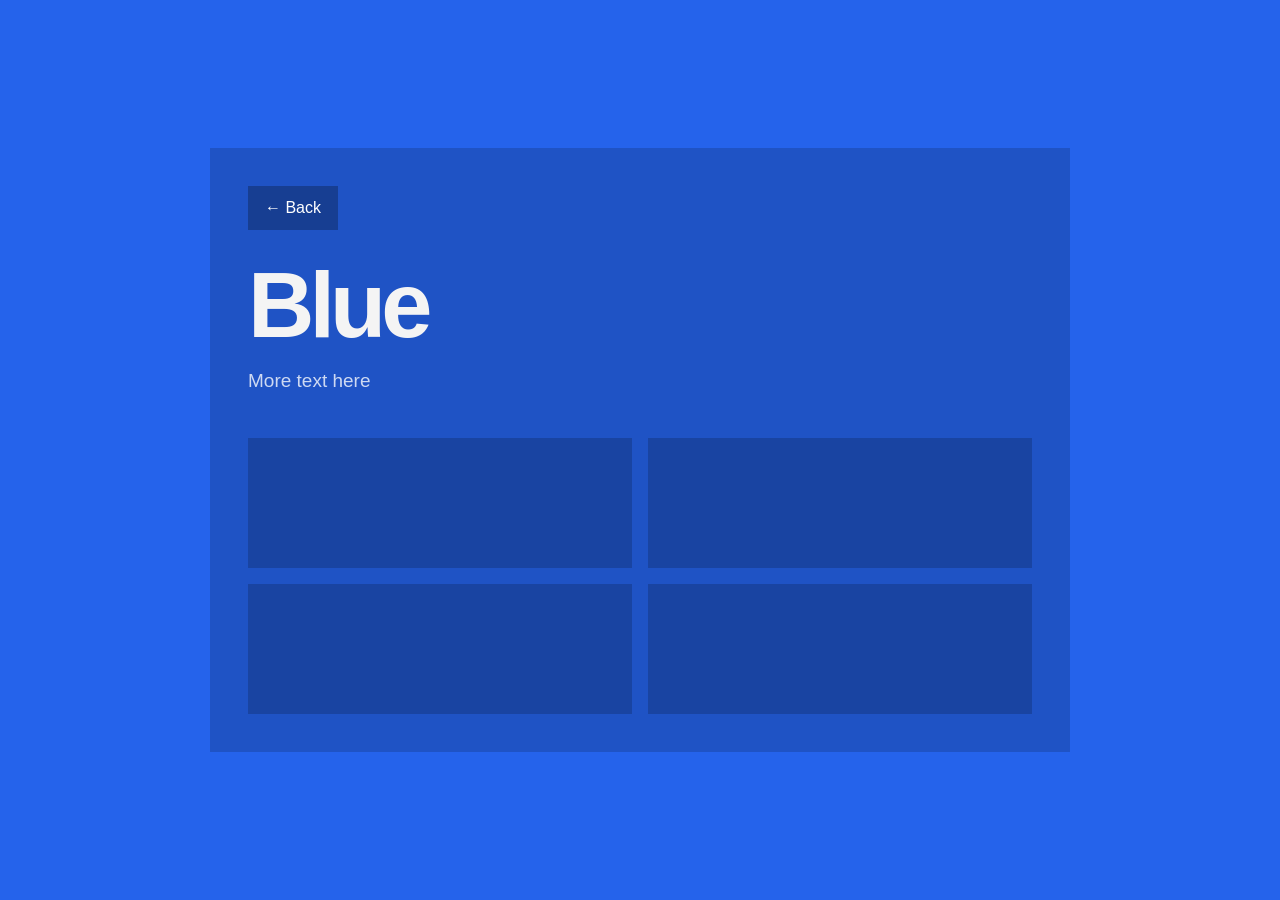
==== page/blue/index.html @ 0271adc9 "deploy: f64277744b3cf1d8fdfd1e8888f6f5c8da901624" ====
<!DOCTYPE html>
<html lang="en">
<head>
    <meta charset="UTF-8">
    <meta name="viewport" content="width=device-width, initial-scale=1.0">
    <link rel="stylesheet" href="/static/css/styles.css">
</head>
<body>
    <div class="app" id="app">
        
<div class="scene page" style="--page-color: #2563eb;">
    <div class="page-card">
        <button class="back-btn" data-back="blue">
            ← Back
        </button>

        <h1 class="page-title">Blue</h1>
        <p class="page-text">More text here</p>

        <div class="content-blocks">
            <div class="content-block"></div>
            <div class="content-block"></div>
            <div class="content-block"></div>
            <div class="content-block"></div>
        </div>
    </div>
</div>

    </div>

    <div class="transition-cover" id="cover"></div>

    <script src="/static/js/scripts.js"></script>
</body>
</html>
---- static/css/styles.css ----
* {
    box-sizing: border-box;
}

html, body {
    margin: 0;
    width: 100%;
    min-height: 100%;
    font-family: Arial, sans-serif;
    background: #0b0b0b;
    color: #f4f4f4;
    overflow: hidden;
}

body {
    min-height: 100vh;
}

button {
    font: inherit;
}

.app {
    position: relative;
    width: 100vw;
    height: 100vh;
    overflow: hidden;
    perspective: 1200px;
    background: #0b0b0b;
}

.scene {
    position: absolute;
    inset: 0;
    transform-origin: center;
    transition:
        transform 700ms cubic-bezier(.2, .9, .2, 1),
        opacity 350ms ease,
        filter 500ms ease;
}

.menu {
    display: grid;
    place-items: center;
    padding: 40px;
}

.menu-inner {
    width: min(960px, 92vw);
}

.menu-title {
    font-size: clamp(44px, 8vw, 96px);
    margin: 0 0 8px;
    letter-spacing: -5px;
    line-height: 0.9;
}

.menu-subtitle {
    color: #999;
    margin: 0 0 34px;
    font-size: 18px;
}

.portal-grid {
    display: grid;
    grid-template-columns: repeat(3, 1fr);
    gap: 18px;
}

.portal {
    position: relative;
    height: 240px;
    color: white;
    cursor: pointer;
    overflow: hidden;
    text-align: left;
    padding: 26px;
    border: 0;
    outline: 0;
    background: var(--page-color);
    transition:
        transform 250ms ease,
        filter 250ms ease;
}

.portal:hover {
    transform: translateY(-6px);
    filter: brightness(1.12);
}

.portal:active {
    transform: translateY(-2px) scale(0.98);
}

.portal h2 {
    margin: 0;
    font-size: 34px;
    letter-spacing: -1px;
}

.portal p {
    color: rgba(255,255,255,0.76);
    max-width: 240px;
    line-height: 1.5;
}

.portal-number {
    position: absolute;
    right: 22px;
    bottom: 14px;
    font-size: 72px;
    font-weight: 900;
    line-height: 1;
    color: rgba(255,255,255,0.18);
}

.page {
    display: grid;
    place-items: center;
    padding: 40px;
    background: var(--page-color);
}

.page-card {
    width: min(860px, 92vw);
    min-height: 520px;
    background: rgba(0, 0, 0, 0.16);
    padding: 38px;
    position: relative;
    overflow: hidden;
    transform: scale(1);
    animation: pageEnter 600ms cubic-bezier(.2, .9, .2, 1);
}

@keyframes pageEnter {
    from {
        transform: scale(1.08);
        opacity: 0;
        filter: blur(10px);
    }
    to {
        transform: scale(1);
        opacity: 1;
        filter: blur(0);
    }
}

.back-btn {
    border: 0;
    outline: 0;
    background: rgba(0, 0, 0, 0.26);
    color: white;
    padding: 13px 17px;
    cursor: pointer;
    margin-bottom: 34px;
}

.back-btn:hover {
    background: rgba(0, 0, 0, 0.38);
}

.page-title {
    font-size: clamp(48px, 8vw, 92px);
    margin: 0 0 12px;
    letter-spacing: -5px;
    line-height: 0.9;
}

.page-text {
    color: rgba(255,255,255,0.78);
    font-size: 19px;
    max-width: 650px;
    line-height: 1.6;
}

.content-blocks {
    display: grid;
    grid-template-columns: 1fr 1fr;
    gap: 16px;
    margin-top: 42px;
}

.content-block {
    height: 130px;
    background: rgba(0, 0, 0, 0.18);
    animation: blockIn 650ms cubic-bezier(.2, .9, .2, 1) both;
}

.content-block:nth-child(2) {
    animation-delay: 80ms;
}

.content-block:nth-child(3) {
    animation-delay: 160ms;
}

.content-block:nth-child(4) {
    animation-delay: 240ms;
}

@keyframes blockIn {
    from {
        transform: translateY(28px);
        opacity: 0;
    }
    to {
        transform: translateY(0);
        opacity: 1;
    }
}

.transition-cover {
    position: fixed;
    inset: 0;
    z-index: 999;
    pointer-events: none;
    background: #111;
    opacity: 0;
    transform-origin: center;
}

.transition-cover.active {
    opacity: 1;
}

.transition-cover.zoom-in {
    animation: coverZoomIn 700ms cubic-bezier(.2, .9, .2, 1) forwards;
}

@keyframes coverZoomIn {
    0% {
        clip-path: inset(var(--top) var(--right) var(--bottom) var(--left));
        opacity: 1;
    }

    100% {
        clip-path: inset(0 0 0 0);
        opacity: 1;
    }
}

.back-color-layer {
    position: fixed;
    inset: 0;
    z-index: 999;
    pointer-events: none;
    background: var(--page-color);
    transform-origin: top left;
    opacity: 1;
}

.back-color-layer.shrink {
    animation: colorBackToButton 760ms cubic-bezier(.22, 1, .36, 1) forwards;
}

@keyframes colorBackToButton {
    0% {
        transform:
            translate(0px, 0px)
            scale(1, 1);
        opacity: 1;
    }

    65% {
        opacity: 1;
    }

    100% {
        transform:
            translate(var(--target-left), var(--target-top))
            scale(var(--target-scale-x), var(--target-scale-y));
        opacity: 0;
    }
}

.menu-return-layer {
    position: fixed;
    inset: 0;
    z-index: 998;
    background: #0b0b0b;
    opacity: 0;
    pointer-events: none;
}

.menu-return-layer.show {
    animation: menuReturn 760ms cubic-bezier(.22, 1, .36, 1) forwards;
}

@keyframes menuReturn {
    from {
        opacity: 0;
        transform: scale(1.06);
        filter: blur(8px);
    }

    to {
        opacity: 1;
        transform: scale(1);
        filter: blur(0);
    }
}

.page-fade-out .page.scene {
    animation: pageFadeOut 360ms ease forwards;
}

@keyframes pageFadeOut {
    from {
        opacity: 1;
        filter: blur(0);
    }

    to {
        opacity: 0;
        filter: blur(8px);
    }
}

.camera-zooming .menu.scene {
    transform: scale(1.35) translateZ(180px);
    filter: blur(8px);
    opacity: 0.18;
}

@media (max-width: 800px) {
    html, body {
        overflow: auto;
    }

    .app {
        height: auto;
        min-height: 100vh;
        overflow: auto;
    }

    .scene {
        position: relative;
        min-height: 100vh;
    }

    .portal-grid {
        grid-template-columns: 1fr;
    }

    .portal {
        height: 170px;
    }

    .content-blocks {
        grid-template-columns: 1fr;
    }
}
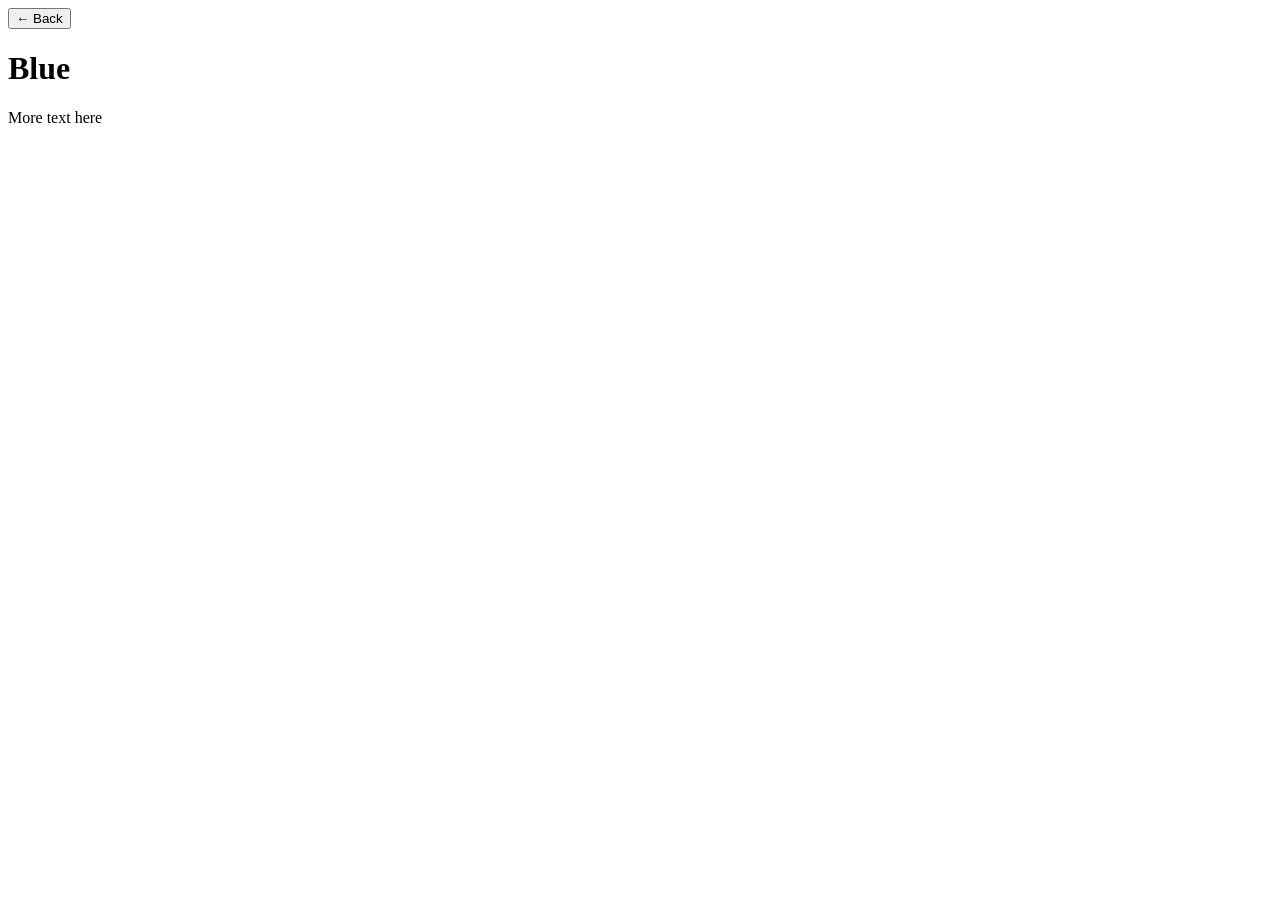
==== commit 0ebd1d32: "deploy: 75a3cad832d4f79c5690e3c1a6d7808ff5caf358" ====
--- a/page/blue/index.html
+++ b/page/blue/index.html
@@ -3,7 +3,7 @@
 <head>
     <meta charset="UTF-8">
     <meta name="viewport" content="width=device-width, initial-scale=1.0">
-    <link rel="stylesheet" href="/static/css/styles.css">
+    <link rel="stylesheet" href="/flask-portal-transitions/static/css/styles.css">
 </head>
 <body>
     <div class="app" id="app">
@@ -30,6 +30,6 @@
 
     <div class="transition-cover" id="cover"></div>
 
-    <script src="/static/js/scripts.js"></script>
+    <script src="/flask-portal-transitions/static/js/scripts.js"></script>
 </body>
 </html>
